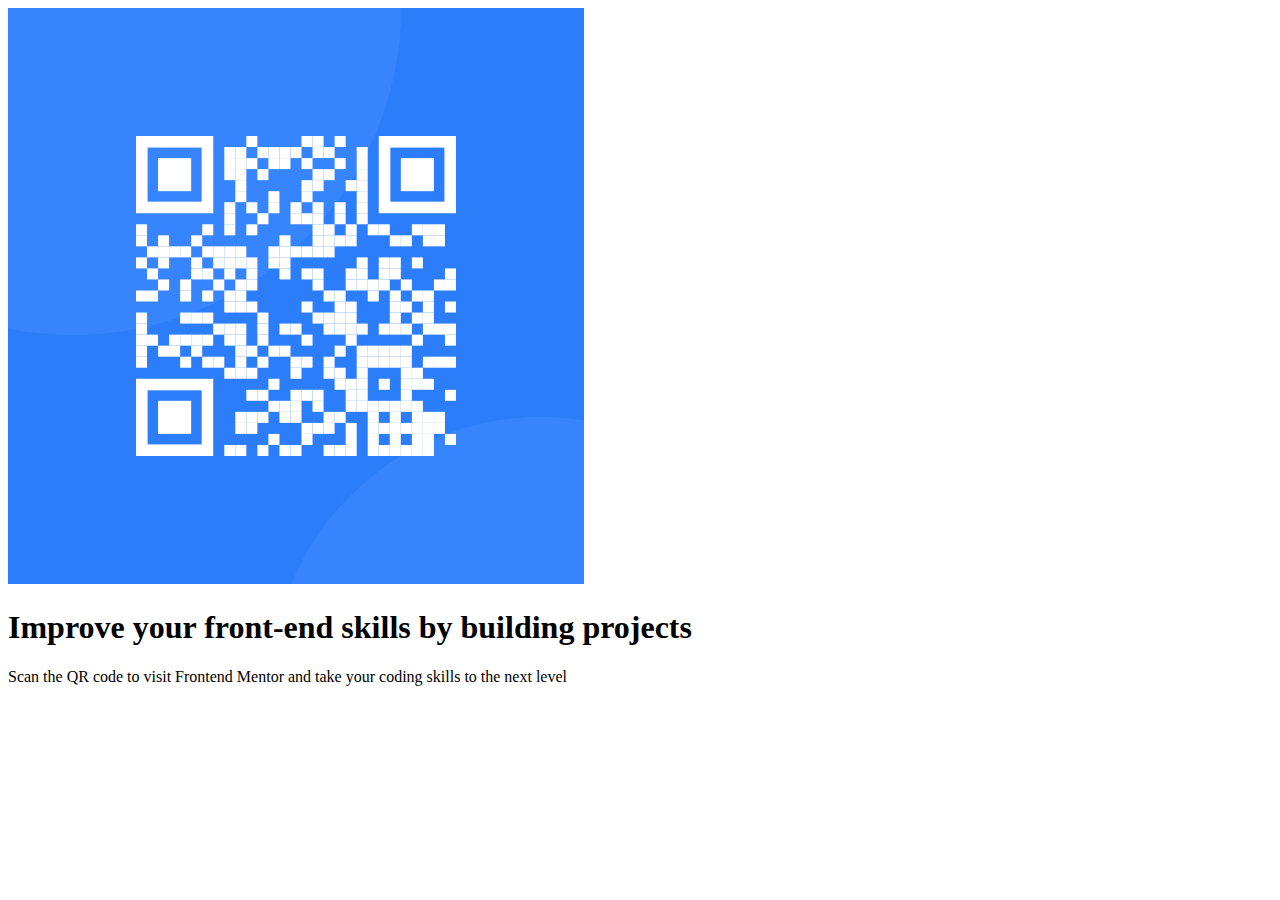
==== Index.html @ 83586cd6 "Rename QRComponent.html to Index.html" ====
<!DOCTYPE html>
<html lang="en">
  <head>
    <meta charset="UTF-8">
    <meta name="viewport" content="width=device-width, initial-scale=1.0">
    <title>QRChallenge</title>
		<link rel="stylesheet" href="styles.css">
  </head>
  <body>
    <div>
      <img src="image-qr-code.png" alt="QR Code for frontendmentor.io">
      <h1>Improve your front-end skills by building projects</h1>
      <p>Scan the QR code to visit Frontend Mentor and take your coding skills to the next level</p>
    </div>
  </body>
</html>
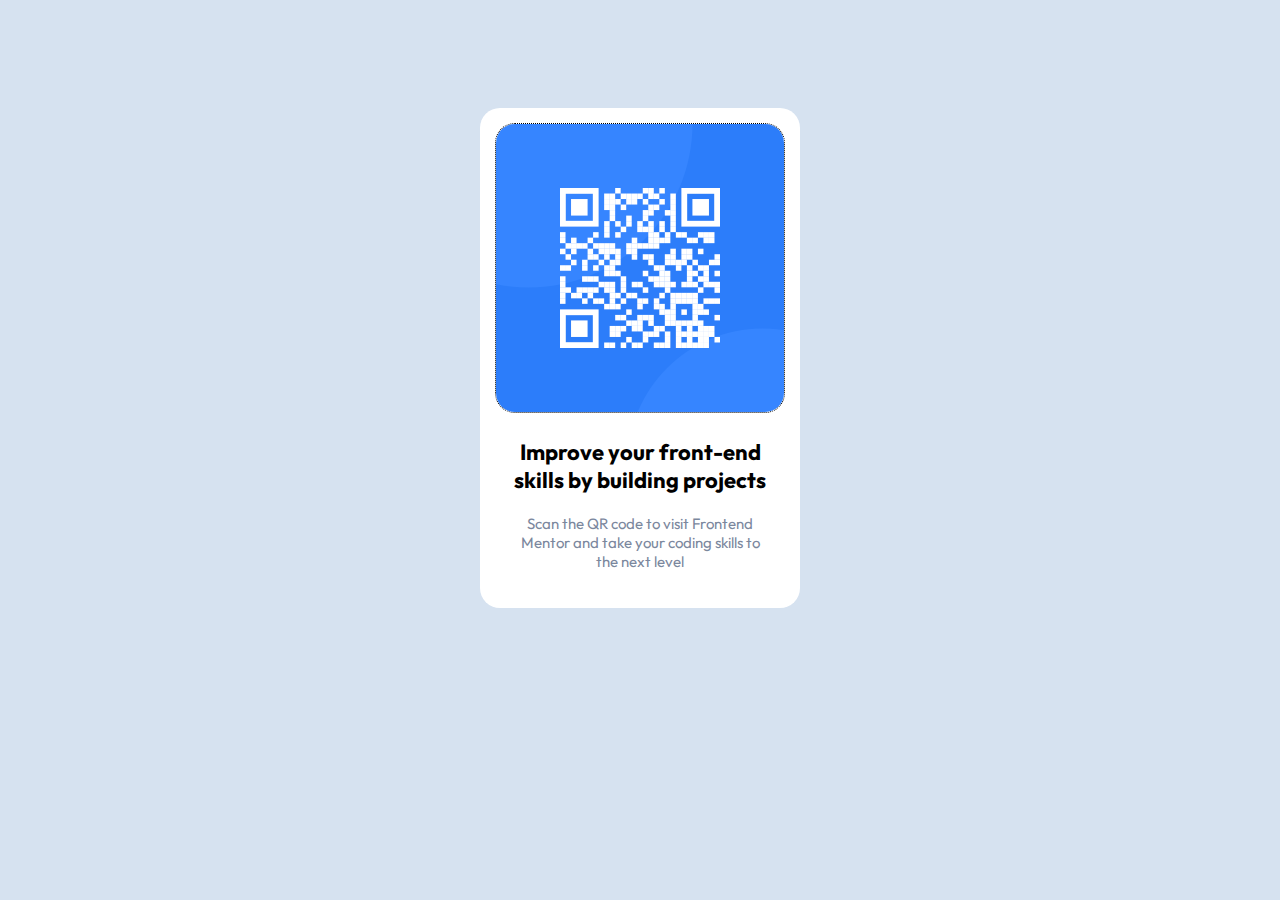
==== commit 97fb74ba: "Updated font family link" ====
--- a/Index.html
+++ b/Index.html
@@ -1,16 +1,22 @@
 <!DOCTYPE html>
 <html lang="en">
-  <head>
-    <meta charset="UTF-8">
-    <meta name="viewport" content="width=device-width, initial-scale=1.0">
-    <title>QRChallenge</title>
-		<link rel="stylesheet" href="styles.css">
-  </head>
-  <body>
-    <div>
-      <img src="image-qr-code.png" alt="QR Code for frontendmentor.io">
-      <h1>Improve your front-end skills by building projects</h1>
-      <p>Scan the QR code to visit Frontend Mentor and take your coding skills to the next level</p>
-    </div>
-  </body>
+
+<head>
+  <meta charset="UTF-8">
+  <meta name="viewport" content="width=device-width, initial-scale=1.0">
+  <title>QRChallenge</title>
+  <link rel="stylesheet" href="styles.css">
+  <link rel="preconnect" href="https://fonts.googleapis.com">
+<link rel="preconnect" href="https://fonts.gstatic.com" crossorigin>
+<link href="https://fonts.googleapis.com/css2?family=Outfit:wght@400;700&display=swap" rel="stylesheet">
+</head>
+
+<body>
+  <div>
+    <img src="image-qr-code.png">
+    <h1>Improve your front-end skills by building projects</h1>
+    <p>Scan the QR code to visit Frontend Mentor and take your coding skills to the next level</p>
+  </div>
+</body>
+
 </html>
--- a/styles.css
+++ b/styles.css
@@ -0,0 +1,62 @@
+:root {
+  --White: hsl(0, 0%, 100%);
+  --Light-gray: hsl(212, 45%, 89%);
+  --Grayish-blue: hsl(220, 15%, 55%);
+  --Dark-blue: hsl(218, 44%, 22%);
+}
+
+html {
+    box-sizing: border-box;
+  }
+  
+*, *::before, *::after {
+    box-sizing: inherit;
+  
+  }
+
+body {
+    display: flex;
+    justify-content: center;
+    align-items: center;
+    max-width: 1440px;
+    height: 700px;
+    font-family: "Outfit", sans-serif;
+    background: var(--Light-gray);
+}
+
+div {
+  display: flex;
+  flex-direction: column;
+  justify-content: flex-start;
+  width: 320px;
+  height: 500px;
+  background: var(--White);
+  border-radius: 20px;
+}
+
+img {
+  display: flex;
+  justify-content: center;
+  width: 288;
+  border: 1px dotted;
+  border-radius: 20px;
+  margin: 15px;
+}
+
+h1 {
+  font-weight: 700;
+  font-size: 22px;
+  text-align: center;
+  padding: 10px 20px 0 20px;
+  margin: 0 10px 20px 10px;
+  color: var(--Dark-Blue);
+}
+
+p {
+  font-weight: 400;
+  font-size: 15px;
+  text-align: center;
+  color: var(--Grayish-blue);
+  padding: 0 20px 0 20px;
+  margin: 0 10px 20px 10px;
+}
